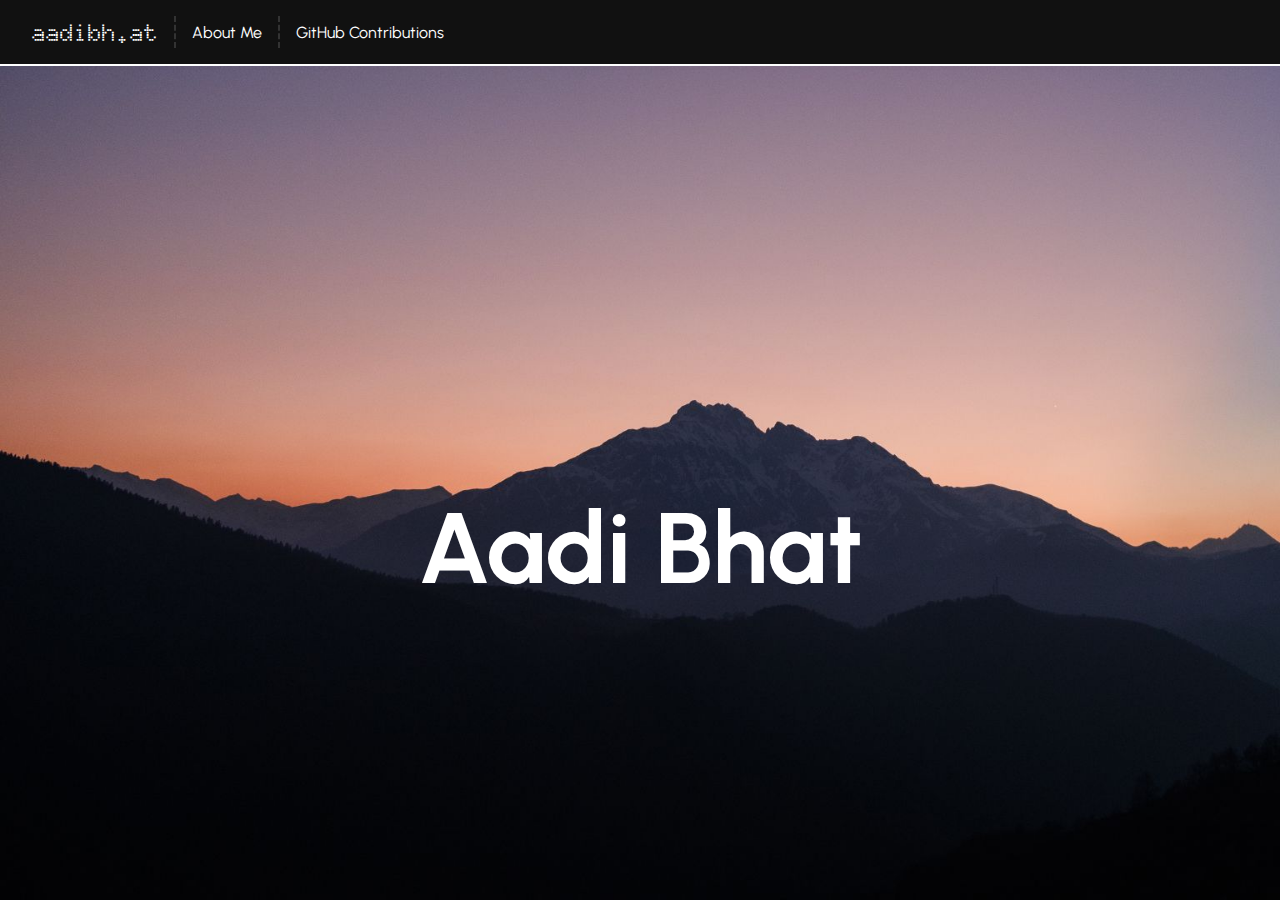
==== index.html @ 13cadfa0 "moved css and js to folders" ====
<!DOCTYPE html>
<html lang="en">

<head>
    <meta charset="UTF-8">
    <meta name="viewport" content="width=device-width, initial-scale=1.0">
    <meta property="og:title" content="aadibh.at" />
    <meta property="og:description" content="I'm Aadi, and this is my webpage. Welcome!" />
    <meta property="og:image" content="https://aadibh.at/assets/images/png/logo.png" />
    <meta property="og:url" content="https://aadibh.at" />
    <meta property="og:type" content="website" />
    <title>Aadi Bhat</title>
    <link rel="icon" type="image/x-icon" href="assets/images/png/logo.png">
    <link rel="stylesheet" href="https://fonts.googleapis.com/css?family=Doto">
    <link rel="stylesheet" href="https://fonts.googleapis.com/css?family=Urbanist">
    <link rel="stylesheet" href="assets/css/style.css">
    <link rel="stylesheet" href="assets/css/home.css">
</head>

<body>
    <div class="navbar">
        <div class="domain"><a href=".">aadibh.at</a></div>
        <div class="vertical-line"></div>
        <div class="about-me-page"><a href="/about">About Me</a></div>
        <div class="vertical-line"></div>
        <div class="contributions-page"><a href="/contributions">GitHub Contributions</a></div>
    </div>
    <div class="container">
        <div class="profile-pic">
            <img src="assets/images/png/headshot.png" alt="Profile Picture">
        </div>
        <hr class="animated-hr">
        <div class="name">
            <p>Aadi Bhat</p>
        </div>
        <hr class="animated-hr">
        <div class="social-icons">
            <a href="mailto:aadi@aadibh.at" target="_blank"><img src="assets/images/svg/mail.svg" alt="Mail Icon"></a>
            <a href="https://github.com/aadibhat09" target="_blank"><img src="assets/images/svg/github.svg"
                    alt="Github Icon"></a>
            <a href="https://discordid.netlify.app/?id=779065933029310474" target="_blank"><img
                    src="assets/images/svg/discord.svg" alt="Discord Icon"></a>
            <a href="https://www.youtube.com/@Aadi_Bhat" target="_blank"><img src="assets/images/svg/youtube.svg"
                    alt="YouTube Icon"></a>
        </div>
    </div>
</body>

</html>
---- assets/css/style.css ----
* {
  margin: 0;
  padding: 0;
  box-sizing: border-box;
}

body {
  background-image: url("../images/png/wallpaper.png");
  background-color: black;
  background-size: cover;
  background-repeat: no-repeat;
  color: white;
  font-family: "Urbanist", sans-serif;
  display: flex;
  flex-direction: column;
  align-items: center;
  justify-content: center;
  height: 100vh;
}

.navbar {
  position: absolute;
  top: 0;
  width: 100%;
  background-color: #111;
  color: white;
  padding: 1rem 2rem;
  display: flex;
  align-items: center;
  border-bottom: 2px solid white;
}

.navbar .domain a {
  font-size: 1.5rem;
  font-weight: bold;
  font-family: "Doto";
  color: white;
  text-decoration: none;
  user-select: none;
  padding-right: 1rem;
}

.navbar .contributions-page a,
.about-me-page a {
  font-size: 1rem;
  color: white;
  font-family: "Urbanist";
  text-decoration: none;
  user-select: none;
  padding-left: 1rem;
  padding-right: 1rem;
}

.vertical-line {
  border-left: 2px;
  border-right: 0px;
  border-top: 0px;
  border-bottom: 0px;
  border-style: dashed;
  border-color: #333;
  height: 2rem;
}
---- assets/css/home.css ----
.container {
  display: flex;
  flex-direction: column;
  align-items: center;
  text-align: center;
}

.profile-pic {
  width: 250px;
  height: 250px;
  border-radius: 50%;
  border-style: solid;
  border-width: 2px;
  overflow: hidden;
  margin-bottom: 2rem;
  object-fit: cover;
  opacity: 0;
  transform: translateY(40px);
  animation: slide 0.8s 0.8s forwards;
}

.profile-pic img {
  width: 100%;
  height: 100%;
  object-fit: cover;
  user-select: none;
}

.name {
  font-family: "Urbanist";
  font-weight: bold;
  font-size: 100px;
  user-select: none;
  animation: expandName 0.8s;
}

.animated-hr {
  width: 0;
  border: none;
  height: 2px;
  background-color: white;
  animation: expandLine 0.8s 0.8s forwards;
  margin: 0.5rem 0;
}

.social-icons {
  display: flex;
  gap: 1rem;
  margin-top: 2rem;
  opacity: 0;
  transform: translateY(-40px);
  animation: slide 0.8s 0.8s forwards;
}

.social-icons img {
  width: 50px;
  height: 50px;
  background-color: white;
  border-radius: 23%;
  border-style: solid;
  border-width: 2px;
  border-color: white;
  transition: transform 0.3s;
  user-select: none;
}

.social-icons img:hover {
  transform: scale(1.1);
}

@keyframes expandName {
  from {
    font-size: 0px;
  }

  to {
    font-size: 100px;
  }
}

@keyframes expandLine {
  from {
    width: 0;
  }

  to {
    width: 100%;
  }
}

@keyframes slide {
  to {
    opacity: 1;
    transform: translateY(0);
  }
}
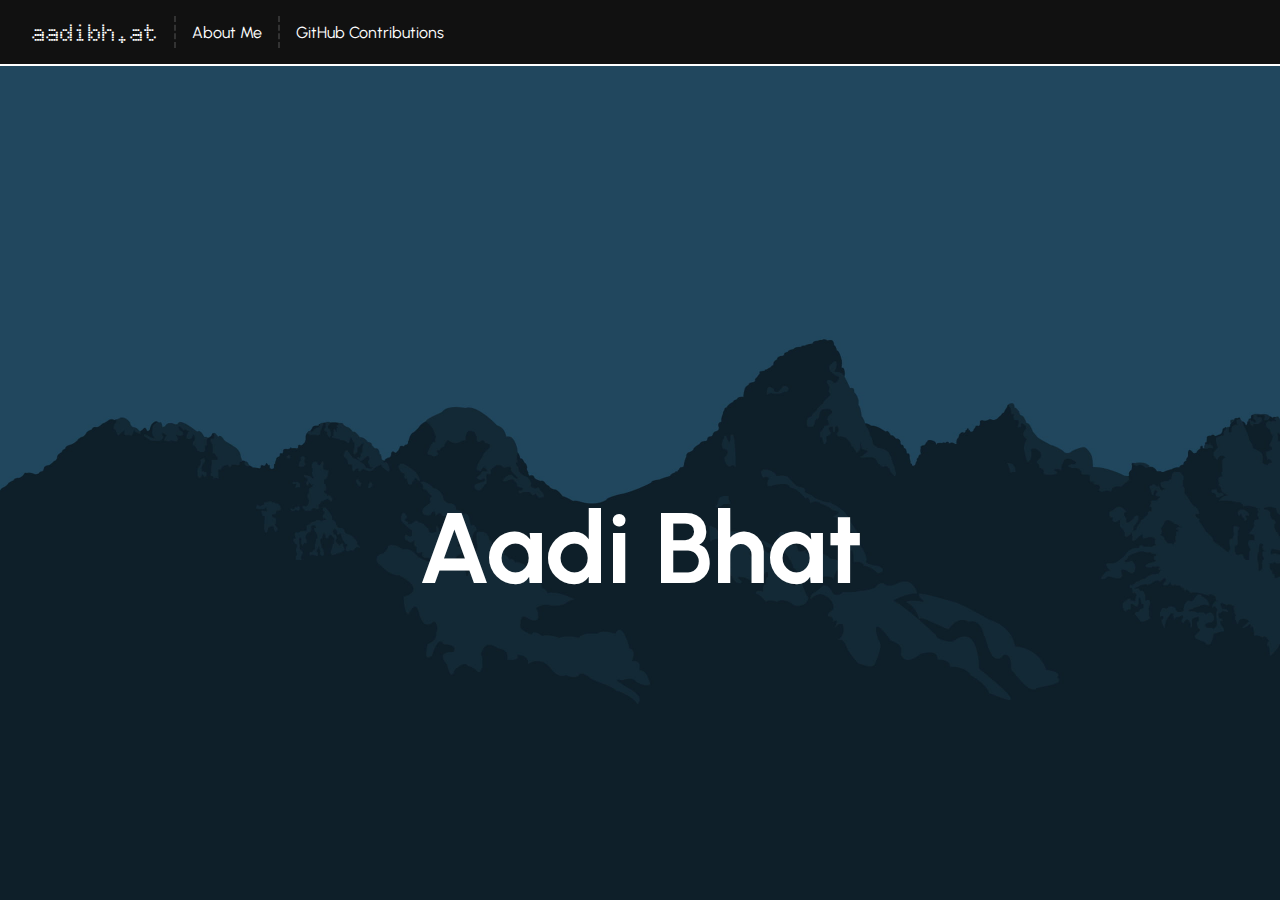
==== commit 541bc6b8: "updated style & user select" ====
--- a/index.html
+++ b/index.html
@@ -35,14 +35,20 @@
         </div>
         <hr class="animated-hr">
         <div class="social-icons">
-            <a href="mailto:aadi@aadibh.at" target="_blank"><img src="assets/images/svg/mail.svg" alt="Mail Icon"></a>
-            <a href="https://github.com/aadibhat09" target="_blank"><img src="assets/images/svg/github.svg"
-                    alt="Github Icon"></a>
-            <a href="https://discordid.netlify.app/?id=779065933029310474" target="_blank"><img
-                    src="assets/images/svg/discord.svg" alt="Discord Icon"></a>
-            <a href="https://www.youtube.com/@Aadi_Bhat" target="_blank"><img src="assets/images/svg/youtube.svg"
-                    alt="YouTube Icon"></a>
+            <a href="mailto:aadi@aadibh.at" target="_blank" data-label="Email">
+                <img src="assets/images/svg/1.svg" alt="Mail Icon">
+            </a>
+            <a href="https://github.com/aadibhat09" target="_blank" data-label="GitHub">
+                <img src="assets/images/svg/2.svg" alt="Github Icon">
+            </a>
+            <a href="https://discordid.netlify.app/?id=779065933029310474" target="_blank" data-label="Discord">
+                <img src="assets/images/svg/3.svg" alt="Discord Icon">
+            </a>
+            <a href="https://www.youtube.com/@Aadi_Bhat" target="_blank" data-label="YouTube">
+                <img src="assets/images/svg/4.svg" alt="YouTube Icon">
+            </a>
         </div>
+
     </div>
 </body>
 
--- a/assets/css/style.css
+++ b/assets/css/style.css
@@ -5,8 +5,8 @@
 }
 
 body {
-  background-image: url("../images/png/wallpaper.png");
-  background-color: black;
+  background-image: url("../images/png/wallpaper-new.png");
+  /* background-color: #0e1f29; */
   background-size: cover;
   background-repeat: no-repeat;
   color: white;
@@ -46,7 +46,6 @@
   color: white;
   font-family: "Urbanist";
   text-decoration: none;
-  user-select: none;
   padding-left: 1rem;
   padding-right: 1rem;
 }
--- a/assets/css/home.css
+++ b/assets/css/home.css
@@ -30,7 +30,6 @@
   font-family: "Urbanist";
   font-weight: bold;
   font-size: 100px;
-  user-select: none;
   animation: expandName 0.8s;
 }
 
@@ -50,12 +49,18 @@
   opacity: 0;
   transform: translateY(-40px);
   animation: slide 0.8s 0.8s forwards;
+  position: relative;
+}
+
+.social-icons a {
+  position: relative;
+  display: inline-block;
 }
 
 .social-icons img {
   width: 50px;
   height: 50px;
-  background-color: white;
+  background-color: #2e6384;
   border-radius: 23%;
   border-style: solid;
   border-width: 2px;
@@ -66,6 +71,29 @@
 
 .social-icons img:hover {
   transform: scale(1.1);
+}
+
+.social-icons a::after {
+  content: attr(data-label);
+  position: absolute;
+  bottom: -35px;
+  left: 50%;
+  transform: translateX(-50%);
+  background-color: white;
+  color: black;
+  padding: 5px 10px;
+  border-radius: 5px;
+  font-size: 14px;
+  font-family: "Urbanist";
+  white-space: nowrap;
+  opacity: 0;
+  visibility: hidden;
+  transition: opacity 0.3s;
+}
+
+.social-icons a:hover::after {
+  opacity: 1;
+  visibility: visible;
 }
 
 @keyframes expandName {
@@ -93,4 +121,4 @@
     opacity: 1;
     transform: translateY(0);
   }
-}
+}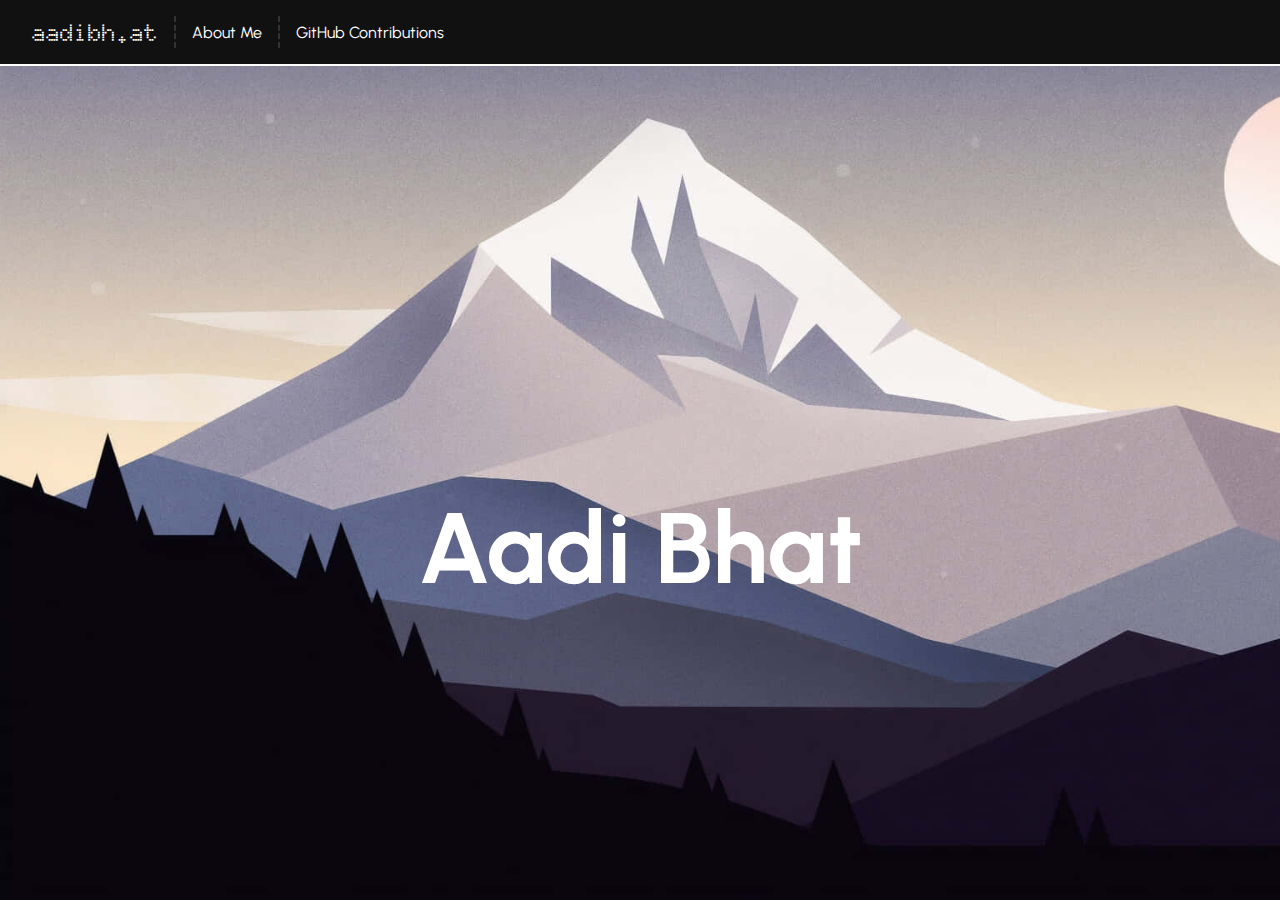
==== commit 1a4b3131: "new wallpaper + blur effect on homepage" ====
--- a/index.html
+++ b/index.html
@@ -51,5 +51,6 @@
 
     </div>
 </body>
+<script src="assets/js/blurBackground.js"></script>
 
 </html>--- a/assets/css/style.css
+++ b/assets/css/style.css
@@ -5,8 +5,8 @@
 }
 
 body {
-  background-image: url("../images/png/wallpaper-new.png");
-  /* background-color: #0e1f29; */
+  background-image: url("../images/png/wallpaper-4.png");
+  transition: background-image 0.8s;
   background-size: cover;
   background-repeat: no-repeat;
   color: white;
@@ -58,4 +58,4 @@
   border-style: dashed;
   border-color: #333;
   height: 2rem;
-}
+}--- a/assets/css/home.css
+++ b/assets/css/home.css
@@ -60,7 +60,7 @@
 .social-icons img {
   width: 50px;
   height: 50px;
-  background-color: #2e6384;
+  background-color: #8c899a;
   border-radius: 23%;
   border-style: solid;
   border-width: 2px;
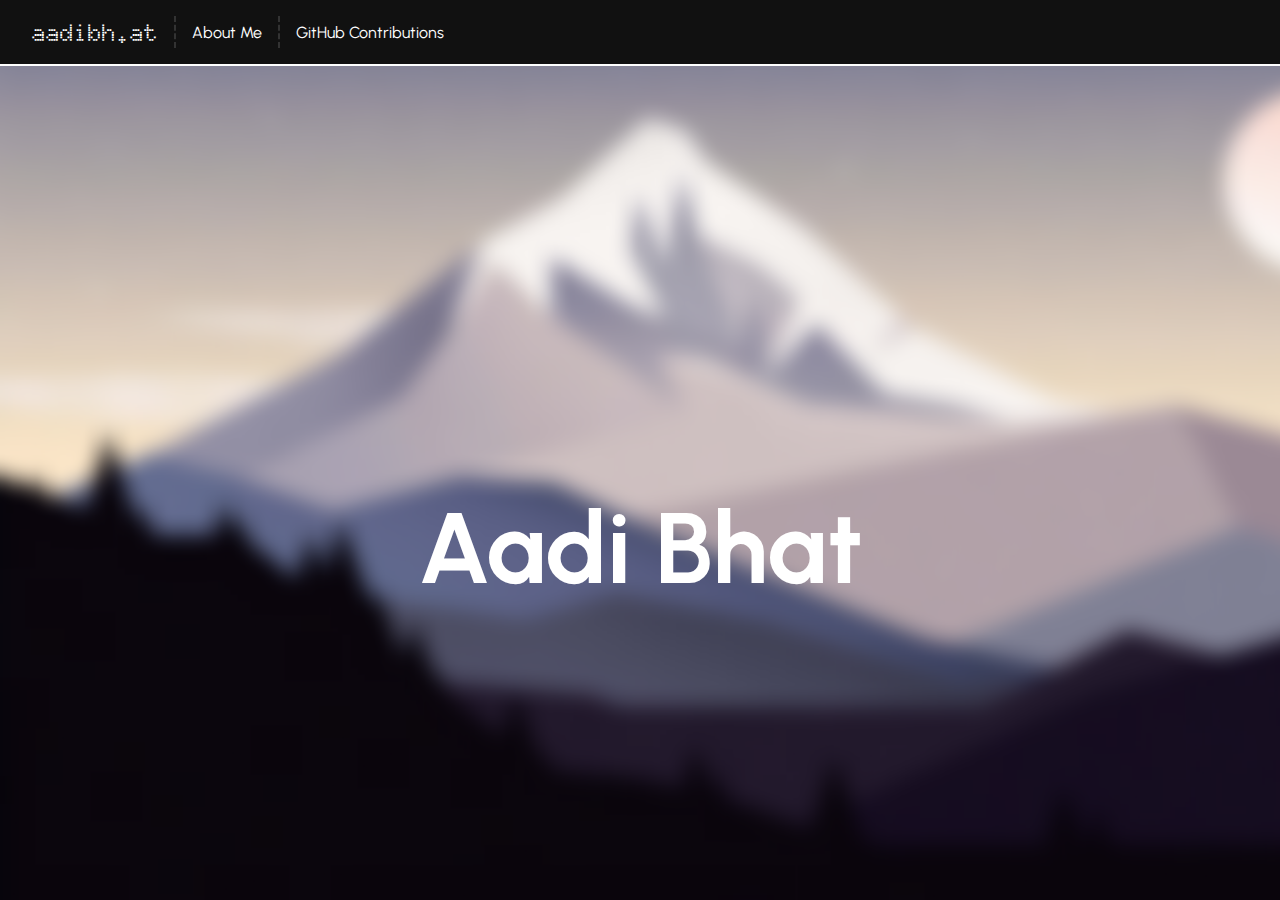
==== commit 0fbd73fd: "rename social icons" ====
--- a/index.html
+++ b/index.html
@@ -36,16 +36,16 @@
         <hr class="animated-hr">
         <div class="social-icons">
             <a href="mailto:aadi@aadibh.at" target="_blank" data-label="Email">
-                <img src="assets/images/svg/1.svg" alt="Mail Icon">
+                <img src="assets/images/svg/mail-icon.svg" alt="Mail Icon">
             </a>
             <a href="https://github.com/aadibhat09" target="_blank" data-label="GitHub">
-                <img src="assets/images/svg/2.svg" alt="Github Icon">
+                <img src="assets/images/svg/github-icon.svg" alt="Github Icon">
             </a>
             <a href="https://discordid.netlify.app/?id=779065933029310474" target="_blank" data-label="Discord">
-                <img src="assets/images/svg/3.svg" alt="Discord Icon">
+                <img src="assets/images/svg/discord-icon.svg" alt="Discord Icon">
             </a>
             <a href="https://www.youtube.com/@Aadi_Bhat" target="_blank" data-label="YouTube">
-                <img src="assets/images/svg/4.svg" alt="YouTube Icon">
+                <img src="assets/images/svg/youtube-icon.svg" alt="YouTube Icon">
             </a>
         </div>
 
--- a/assets/css/style.css
+++ b/assets/css/style.css
@@ -5,7 +5,7 @@
 }
 
 body {
-  background-image: url("../images/png/wallpaper-4.png");
+  background-image: url("../images/png/wallpaper-blur.png");
   transition: background-image 0.8s;
   background-size: cover;
   background-repeat: no-repeat;
